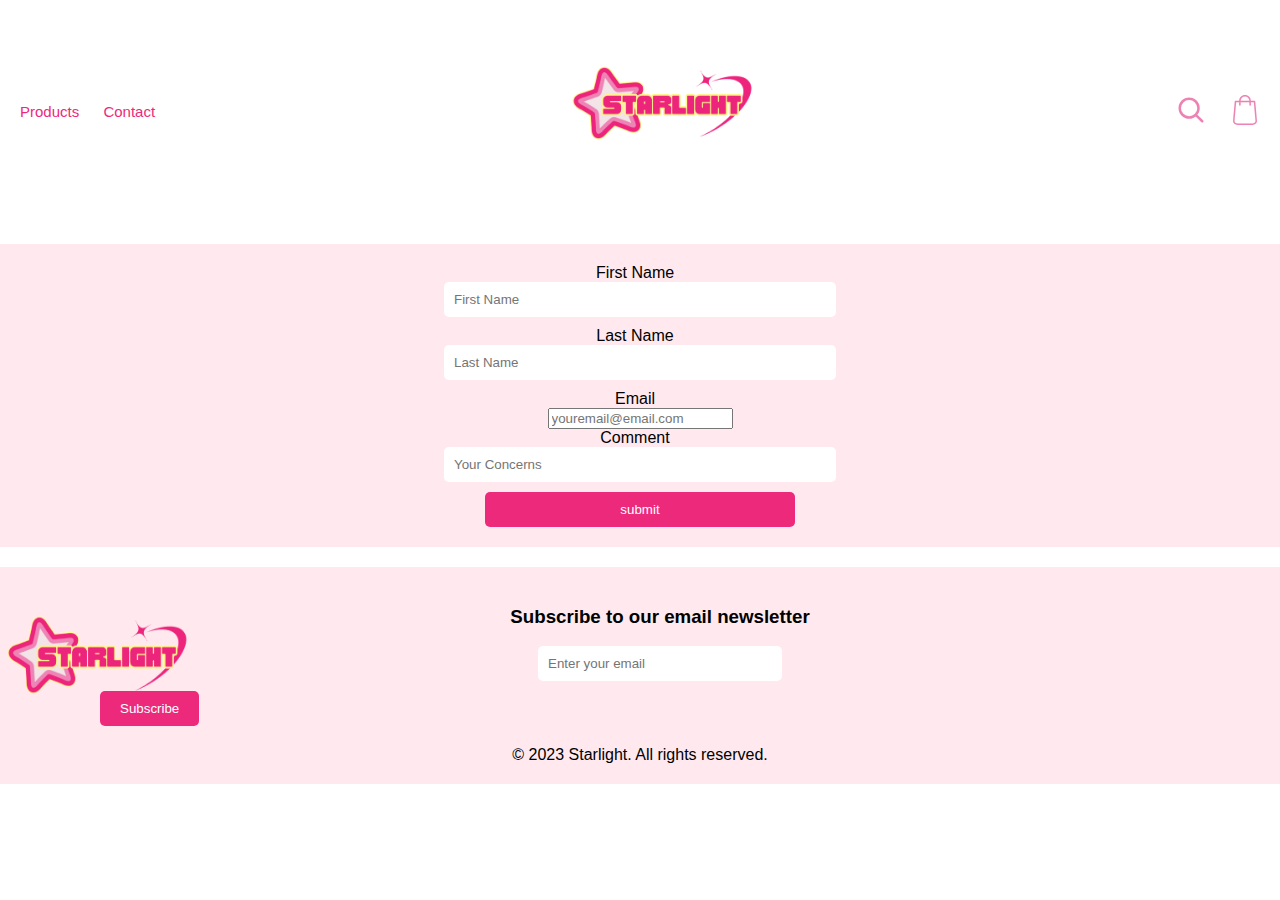
==== contact.html @ 17e9549e "ecommerce" ====
<!DOCTYPE html>
<html lang="en">
<head>
    <meta charset="UTF-8">
    <meta name="viewport" content="width=device-width, initial-scale=1.0">
    <title>Document</title>
    <link rel="stylesheet" href="style.css"/>
</head>
<body>
    <nav>
        <div>
            <a href="products.html"> Products </a>
            <a href="contact.html"> Contact </a>
        </div>

        <div>
            <a href="index.html"> <img id="logo" src="photos/logo.png"> </a>
        </div>

        <div>
            <img id="search" src="photos/search.svg">
            <img id="bag" src="photos/bag.svg">
        </div>
    </nav>

    <form name="contact-form">
        <label for="firstname">First Name</label>
        <input type="text" id="fName" placeholder="First Name">

        <label for="lastname">Last Name</label>
        <input type="text" id="lName" placeholder="Last Name">

        <label for="userEmail">Email</label>
        <input id="userEmail" placeholder="youremail@email.com">

        <label for="comment">Comment</label>
        <input type="text" id="comments" placeholder="Your Concerns">

        <input type="submit" value="submit">
    </form>

    <footer>
        <div class="footer-content">
            <div class="logo">
                <img id="footer-logo" src="photos/logo.png" alt="Logo">
            </div>
            <div class="subscribe">
                <h3>Subscribe to our email newsletter</h3>
                <input type="email" placeholder="Enter your email">
                <button>Subscribe</button>
            </div>
            <div class="social-media">
                <i><a class="fa fa-instagram socials" href="https://instagram.com" target="_blank" ></a></i>

                <i><a class="fa fa-facebook-f socials" href="https://www.facebook.com" target="_blank"></a></i>

                <i><a class="fa fa-twitter" href="https://www.twitter.com" target="_blank"></a></i>
            </div>
        </div>
        <div class="copyright">
            &copy; 2023 Starlight. All rights reserved.
        </div>
    </footer>
</body>
</html>
---- style.css ----
body {
    margin: 0;
    padding: 0;
}

/* header */
nav {
    display: flex;
    justify-content: space-between;
    align-items: center;
    padding: 10px 20px;
}

nav a {
    text-decoration: none;
    color: #ec297b;
    margin-right: 20px;
}

#logo {
    height:auto;
    display: block;
    margin: 0 auto;
}

#search, #bag {
    max-width: 30px;
    margin-left: 20px;
}

/* home page */
/* carousel styling */
.carousel-container {
    display: flex;
    align-items: center;
    justify-content: center;
}

.carousel {
    display: flex;
    overflow: hidden;
    margin: 100px 0 50px 0;
}

.carousel img {
    width: 800px;
    height: 300px;
    object-fit: cover;
    display:none;
    border-radius: 20px;
    box-shadow: 0px 4px 6px 4px rgba(255, 255, 255, 0.7);
}

/* carousel  */
button {
    display: flex;
    justify-content: space-between;
    align-items: center;
}
.carousel-button {
    position: relative;
    background: none;
    border: none;
    padding: 10px;
    margin: 25px;
    font-size: 30px;
    cursor: pointer;
    border-radius: .25rem;
    padding: 5px 10px;
    color:white;
    background-color: rgba(243, 182, 198, 0.5);
}

.carousel-button:hover{
    color: black;
    background-color: (243, 182, 198, 1);
}

#prevbutton {
    left: 1rem;
}

#nextbutton{
    right: 1rem;
}

/* featured products */
.featured {
    display: grid;
    grid-template-columns: repeat(4, 1fr);
    grid-template-rows: repeat(1, 1fr);
    gap: 50px;
    /* grid-template-columns: repeat(auto-fit, minmax(300px, 1fr)); */
}

/* products */
* {
    font-family: 'Montserrat', sans-serif;
}

img {
    width: 200px;
    height:200px;
}

h1 {
font-size: 20px;
}

a{
    text-decoration: none;
    color: black;
    font-size: 15px;

}

a:hover {
text-decoration: underline;
}

p {
font-size: 10px;
}

.products {
    display: grid;
    grid-template-columns: repeat(4, 1fr);
    grid-template-rows: repeat(3, 1fr);
    gap: 50px;
    grid-template-columns: repeat(auto-fit, minmax(300px, 1fr));
}

.item:hover {
    opacity: 0.5;
}

/* form styling */


    form {
        background-color: #Ffe9ee;
        padding: 20px;
        margin-top: 20px;
        display: flex;
        flex-direction: column; 
        align-items: center;
    }

    form label {
        max-width: 100px;
        text-align: right;
        margin-right: 10px;
    }

    form input[type="text"],
    form input[type="email"] {
        padding: 10px;
        border: none;
        border-radius: 5px;
        margin-bottom: 10px;
        width: 30%;
    }

    form input[type="submit"] {
        background-color: #ec297b;
        color: #fff;
        border: none;
        border-radius: 5px;
        padding: 10px 20px;
        cursor: pointer;
        width: 25%;
    }


/* footer styling */


     footer {
         background-color: #Ffe9ee;
         padding: 20px 0;
         margin-top: 20px;
     }

     .footer-content {
         display: flex;
         justify-content: space-between;
         align-items: center;
         flex-wrap: wrap;
     }

     .logo {
         flex: 1;
         max-width: 100px;
     }

     #footer-logo {
        height: 100px;
     }

     .subscribe {
         flex: 2;
         text-align: center;
     }

     .subscribe input[type="email"] {
         padding: 10px;
         width: 20%;
         border: none;
         border-radius: 5px;
         margin-bottom: 10px;
     }

     .subscribe button {
         background-color: #ec297b;
         color: #fff;
         border: none;
         border-radius: 5px;
         padding: 10px 20px;
         cursor: pointer;
     }

     .social-media {
         /* flex: 1; */
         text-align: right;
     }

     .social-media a {
        font-size: 40px;
         color: #ec297b;
         text-decoration: none;
         margin-right: 20px;
     }

     .copyright {
         text-align: center;
         margin-top: 20px;
     }

     /* #Ffe9ee footer background
     #ec297b dark pink
     #ed83b5 medium pink
     #fff48b yellow

      */
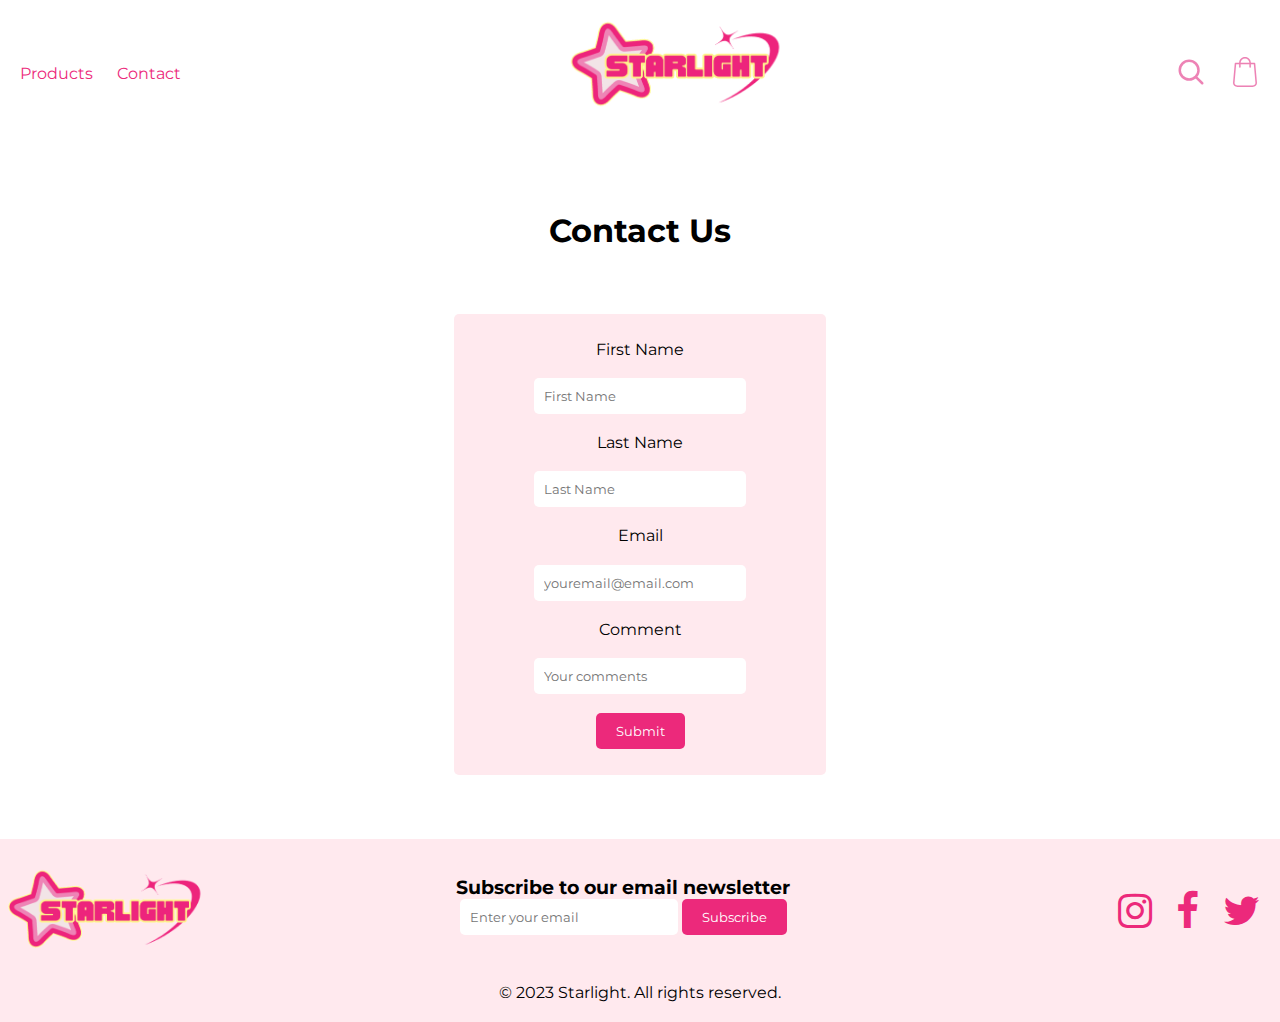
==== commit d31e751d: "styling" ====
--- a/contact.html
+++ b/contact.html
@@ -3,8 +3,12 @@
 <head>
     <meta charset="UTF-8">
     <meta name="viewport" content="width=device-width, initial-scale=1.0">
-    <title>Document</title>
     <link rel="stylesheet" href="style.css"/>
+    <title> Product Grid </title>
+    </head><link rel="preconnect" href="https://fonts.googleapis.com">
+    <link rel="preconnect" href="https://fonts.gstatic.com" crossorigin>
+    <link href="https://fonts.googleapis.com/css2?family=Montserrat:wght@300&display=swap" rel="stylesheet">
+    <link rel="stylesheet" href="https://cdnjs.cloudflare.com/ajax/libs/font-awesome/4.7.0/css/font-awesome.min.css">
 </head>
 <body>
     <nav>
@@ -23,7 +27,9 @@
         </div>
     </nav>
 
-    <form name="contact-form">
+    <h1> Contact Us </h1>
+    
+    <form name="myForm" onsubmit="return validator()">
         <label for="firstname">First Name</label>
         <input type="text" id="fName" placeholder="First Name">
 
@@ -31,12 +37,12 @@
         <input type="text" id="lName" placeholder="Last Name">
 
         <label for="userEmail">Email</label>
-        <input id="userEmail" placeholder="youremail@email.com">
+        <input type="text" id="userEmail" placeholder="youremail@email.com">
 
         <label for="comment">Comment</label>
-        <input type="text" id="comments" placeholder="Your Concerns">
+        <input type="text" id="comments" placeholder="Your comments">
 
-        <input type="submit" value="submit">
+        <input type="submit" value="Submit">
     </form>
 
     <footer>
@@ -61,5 +67,52 @@
             &copy; 2023 Starlight. All rights reserved.
         </div>
     </footer>
+
+    <script>
+        var userEmail = document.myForm.userEmail.value;
+    
+    
+    
+        function validator() {
+            var validRegex = /^[a-zA-Z0-9.!#$%&'*+/=?^_`{|}~-]+@[a-zA-Z0-9-]+(?:\.[a-zA-Z.0-9-]+)*$/;
+            if (document.myForm.fName.value == "") {
+                alert(" must fill in first name");
+                document.myForm.fName;
+                return false;
+            }
+            if (!/^[a-zA-Z]*$/g.test(document.myForm.fName.value)) {
+                alert(" First must be a valid Name please enter actual characters. ");
+                document.myForm.fName.focus();
+                return false;
+            }
+    
+            if (document.myForm.lName.value == "") {
+                alert(" must fill in last name");
+                document.myForm.lName;
+                return false;
+            }
+    
+            if (!/^[a-zA-Z]*$/g.test(document.myForm.lName.value)) {
+                alert(" last name must be a valid Name please enter actual characters. ");
+                document.myForm.lName.focus();
+                return false;
+            }
+            if (document.myForm.userEmail.value == "") {
+                alert(" must fill in email");
+                document.myForm.userEmail;
+                return false;
+            }
+            const re = /^(([^<>()[\]\\.,;:\s@"]+(\.[^<>()[\]\\.,;:\s@"]+)*)|(".+"))@((\[[0-9]{1,3}\.[0-9]{1,3}\.[0-9]{1,3}\.[0-9]{1,3}\])|(([a-zA-Z\-0-9]+\.)+[a-zA-Z]{2,}))$/;
+            if (re.test(document.myForm.userEmail.value.trim())) {
+                alert(document.myForm.userEmail.value + " your email was valid");
+            } else {
+                alert(document.myForm.userEmail.value + ' Email is not valid');
+            }
+    
+            return (true);
+    
+        }
+    
+    </script>
 </body>
 </html>--- a/style.css
+++ b/style.css
@@ -1,4 +1,5 @@
-body {
+* {
+    font-family: 'Montserrat', sans-serif;
     margin: 0;
     padding: 0;
 }
@@ -18,7 +19,7 @@
 }
 
 #logo {
-    height:auto;
+    height:12vh;
     display: block;
     margin: 0 auto;
 }
@@ -29,97 +30,61 @@
 }
 
 /* home page */
-/* carousel styling */
+
+/* carousel */
+.carousel-slide img {
+    width: 100%;
+    height: 100%;
+    object-fit: cover;
+    object-position: top;
+    overflow: hidden;
+}
+
+.carousel-slide {
+    min-width: 100%;
+    overflow: hidden;
+}
+
 .carousel-container {
-    display: flex;
-    align-items: center;
-    justify-content: center;
+    position: relative;
+    max-width: 80%;
+    margin: 0 auto;
+    overflow: hidden;
 }
 
 .carousel {
     display: flex;
-    overflow: hidden;
-    margin: 100px 0 50px 0;
-}
-
-.carousel img {
-    width: 800px;
-    height: 300px;
-    object-fit: cover;
-    display:none;
-    border-radius: 20px;
-    box-shadow: 0px 4px 6px 4px rgba(255, 255, 255, 0.7);
-}
-
-/* carousel  */
-button {
-    display: flex;
-    justify-content: space-between;
-    align-items: center;
-}
-.carousel-button {
-    position: relative;
-    background: none;
-    border: none;
-    padding: 10px;
-    margin: 25px;
-    font-size: 30px;
-    cursor: pointer;
-    border-radius: .25rem;
-    padding: 5px 10px;
-    color:white;
-    background-color: rgba(243, 182, 198, 0.5);
-}
-
-.carousel-button:hover{
-    color: black;
-    background-color: (243, 182, 198, 1);
-}
-
-#prevbutton {
-    left: 1rem;
-}
-
-#nextbutton{
-    right: 1rem;
+    transition: 0.5s;
 }
 
 /* featured products */
+
+h2, h1{
+    text-align: center;
+    margin: 5% auto;
+}
+
 .featured {
     display: grid;
     grid-template-columns: repeat(4, 1fr);
     grid-template-rows: repeat(1, 1fr);
     gap: 50px;
-    /* grid-template-columns: repeat(auto-fit, minmax(300px, 1fr)); */
-}
-
-/* products */
-* {
-    font-family: 'Montserrat', sans-serif;
-}
-
-img {
-    width: 200px;
-    height:200px;
-}
-
-h1 {
-font-size: 20px;
-}
-
-a{
-    text-decoration: none;
-    color: black;
-    font-size: 15px;
-
-}
-
-a:hover {
-text-decoration: underline;
+    margin: 4%;
+    grid-template-columns: repeat(auto-fit, minmax(250px, 1fr));
+    text-align: center;
+}
+
+/* products grid */
+
+h5{
+    max-width: 28vh;
+    margin: 3% auto;
 }
 
 p {
-font-size: 10px;
+font-size: 0.7rem;
+max-width: 28vh;
+margin: auto;
 }
 
 .products {
@@ -128,117 +93,151 @@
     grid-template-rows: repeat(3, 1fr);
     gap: 50px;
     grid-template-columns: repeat(auto-fit, minmax(300px, 1fr));
+    margin: 4%;
+    text-align: center;
 }
 
 .item:hover {
     opacity: 0.5;
 }
 
-/* form styling */
-
-
+.products img, .featured img {
+    height: 30vh;
+}
+
+/* contact form */
+form {
+    max-width: 25vw;
+    max-height: 80vh;
+    margin: 5% auto;
+    padding: 2%;
+    background-color: #Ffe9ee;
+    border-radius: 5px;
+    display: flex;
+    flex-direction: column;
+    justify-content: center;
+    align-items: center;
+}
+
+label {
+    display: block;
+    text-align: center;
+}
+
+input[type="text"],
+textarea {
+    width: 60%;
+    padding: 10px;
+    margin-bottom: 15px;
+    border: none;
+    border-radius: 5px;
+    margin: 6%;
+}
+
+input[type="submit"] {
+    background-color: #ec297b;
+    color: #fff;
+    padding: 10px 20px;
+    border: none;
+    border-radius: 5px;
+    cursor: pointer;
+    display: block;
+    margin: 0 auto; 
+}
+
+
+/* footer styling */
+
+footer {
+    background-color: #Ffe9ee;
+    padding: 20px 0;
+    margin-top: 20px;
+}
+
+.footer-content {
+    display: flex;
+    justify-content: space-between;
+    align-items: center;
+    flex-wrap: wrap;
+}
+
+.logo {
+    flex: 1;
+    max-width: 10vw;
+}
+
+#footer-logo {
+    height: 100px;
+}
+
+.subscribe {
+     flex: 2;
+     text-align: center;
+}
+
+.subscribe input[type="email"] {
+    padding: 10px;
+    width: 20%;
+    border: none;
+    border-radius: 5px;
+    margin-bottom: 10px;
+}
+
+.subscribe button {
+    background-color: #ec297b;
+    color: #fff;
+    border: none;
+    border-radius: 5px;
+    padding: 10px 20px;
+    cursor: pointer;
+}
+
+.social-media {
+    text-align: right;
+}
+
+.social-media a {
+    font-size: 40px;
+    color: #ec297b;
+    text-decoration: none;
+    margin-right: 20px;
+}
+
+.copyright {
+    text-align: center;
+    margin-top: 20px;
+}
+
+/* Media query for mobile */
+@media (max-width: 767px) { 
+    .nav-icons {
+        display: flex;
+    }
+
+    .footer-content {
+    display: flex;
+    flex-direction: column;
+   }
+
+   #footer-logo {
+    text-align: center;
+    
+   }
+
+   form {
+    max-width: 300px;
+    max-height: 80vh;
+}
+
+.subscribe input[type="email"] {
+    width: 50%;
+}
+  }
+  
+/* Media query for tablet */
+  @media (min-width: 768px) and (max-width: 1000px) {
     form {
-        background-color: #Ffe9ee;
-        padding: 20px;
-        margin-top: 20px;
-        display: flex;
-        flex-direction: column; 
-        align-items: center;
+        max-width: 300px;
+        max-height: 80vh;
     }
-
-    form label {
-        max-width: 100px;
-        text-align: right;
-        margin-right: 10px;
-    }
-
-    form input[type="text"],
-    form input[type="email"] {
-        padding: 10px;
-        border: none;
-        border-radius: 5px;
-        margin-bottom: 10px;
-        width: 30%;
-    }
-
-    form input[type="submit"] {
-        background-color: #ec297b;
-        color: #fff;
-        border: none;
-        border-radius: 5px;
-        padding: 10px 20px;
-        cursor: pointer;
-        width: 25%;
-    }
-
-
-/* footer styling */
-
-
-     footer {
-         background-color: #Ffe9ee;
-         padding: 20px 0;
-         margin-top: 20px;
-     }
-
-     .footer-content {
-         display: flex;
-         justify-content: space-between;
-         align-items: center;
-         flex-wrap: wrap;
-     }
-
-     .logo {
-         flex: 1;
-         max-width: 100px;
-     }
-
-     #footer-logo {
-        height: 100px;
-     }
-
-     .subscribe {
-         flex: 2;
-         text-align: center;
-     }
-
-     .subscribe input[type="email"] {
-         padding: 10px;
-         width: 20%;
-         border: none;
-         border-radius: 5px;
-         margin-bottom: 10px;
-     }
-
-     .subscribe button {
-         background-color: #ec297b;
-         color: #fff;
-         border: none;
-         border-radius: 5px;
-         padding: 10px 20px;
-         cursor: pointer;
-     }
-
-     .social-media {
-         /* flex: 1; */
-         text-align: right;
-     }
-
-     .social-media a {
-        font-size: 40px;
-         color: #ec297b;
-         text-decoration: none;
-         margin-right: 20px;
-     }
-
-     .copyright {
-         text-align: center;
-         margin-top: 20px;
-     }
-
-     /* #Ffe9ee footer background
-     #ec297b dark pink
-     #ed83b5 medium pink
-     #fff48b yellow
-
-      */+  }